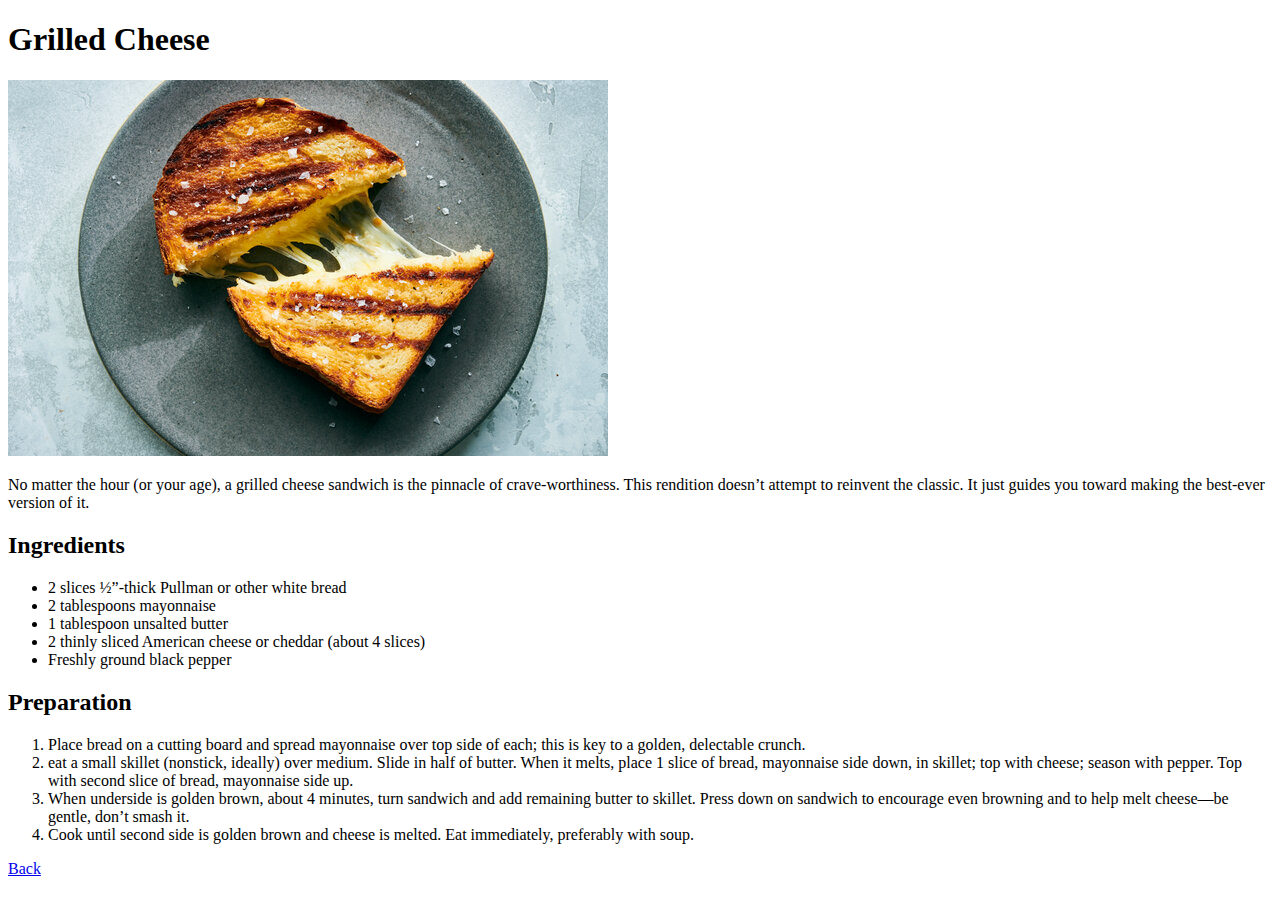
==== recipes/grilled-cheese.html @ 3057f55a "Created new pages" ====
<!DOCTYPE html>
<html lang="en">
<head>
    <meta charset="UTF-8">
    <meta http-equiv="X-UA-Compatible" content="IE=edge">
    <meta name="viewport" content="width=device-width, initial-scale=1.0">
    <title>Grilled Cheese</title>
</head>
<body>
    <h1>Grilled Cheese</h1>

    <p><img src="../images/as-grilled-cheese-sandwich-on-the-grill-articleLarge.jpeg" alt="Grilled Cheese"></p>
    
   <p>No matter the hour (or your age), a grilled cheese sandwich is the pinnacle of crave-worthiness. 
    This rendition doesn’t attempt to reinvent the classic. It just guides you toward making the best-ever
    version of it.</p>

    <h2>Ingredients</h2>

    <p><ul>
        <li>2 slices ½”-thick Pullman or other white bread</li>
        <li>2 tablespoons mayonnaise</li>
        <li>1 tablespoon unsalted butter</li>
        <li>2 thinly sliced American cheese or cheddar (about 4 slices)</li> 
        <li>Freshly ground black pepper</li>
    </ul></p>

    <h2>Preparation</h2>

    <p><ol>
        <li>Place bread on a cutting board and spread mayonnaise over top side of each; this is 
            key to a golden, delectable crunch.</li>
        <li>eat a small skillet (nonstick, ideally) over medium. Slide in half of butter. When it melts, place 1 slice of bread, 
            mayonnaise side down, in skillet; top with cheese; season with pepper. 
            Top with second slice of bread, mayonnaise side up.</li>
        <li>When underside is golden brown, about 4 minutes, turn sandwich and add 
            remaining butter to skillet. Press down on sandwich to encourage even browning and to help melt 
            cheese—be gentle, don’t smash it.</li>
        <li>Cook until second side is golden brown and cheese is melted. Eat immediately, preferably with soup.</li>
    </ol></p>

    <a href="../index.html"> Back </a>

</body>
</html>
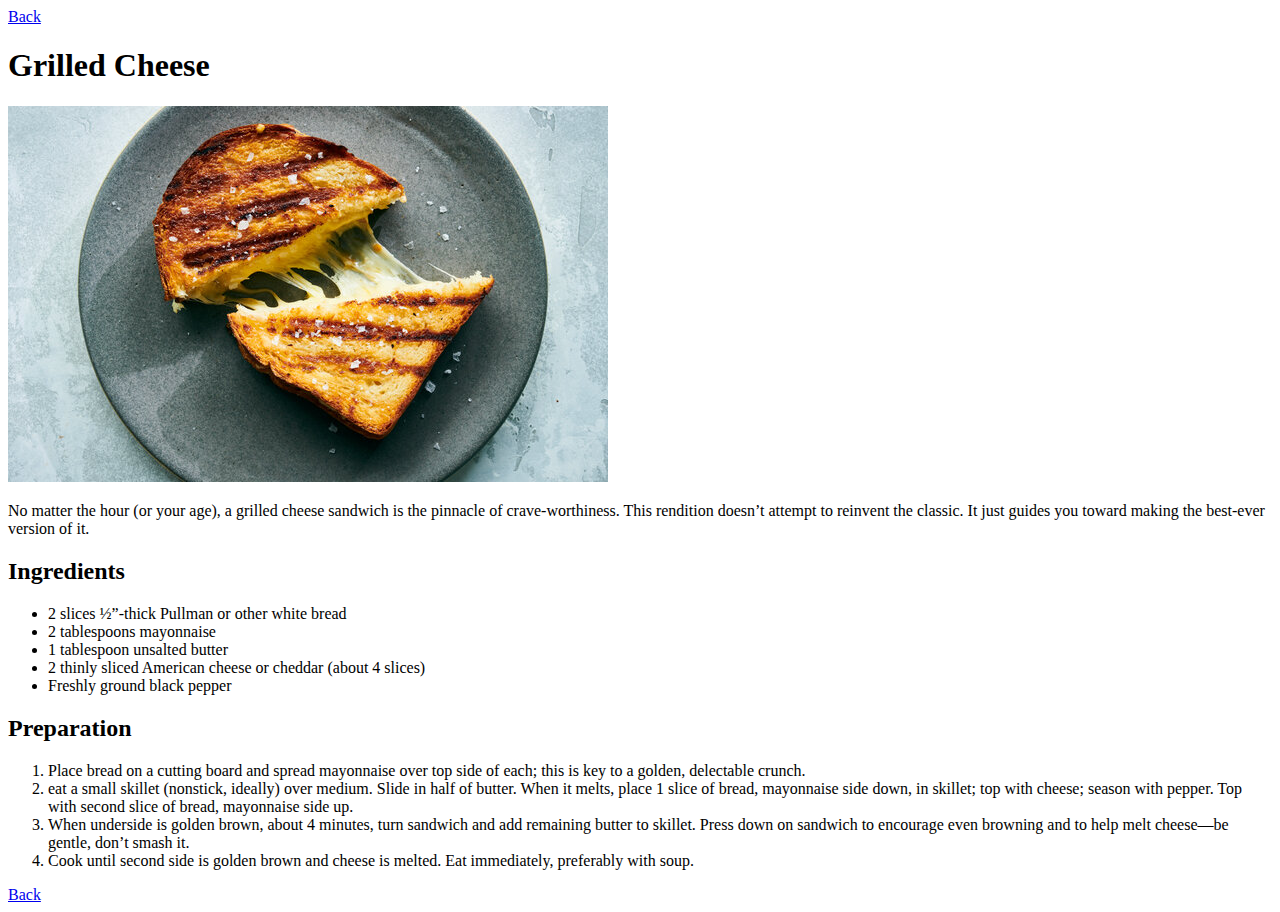
==== commit 5034e4d8: "Updated Back button location" ====
--- a/recipes/grilled-cheese.html
+++ b/recipes/grilled-cheese.html
@@ -7,6 +7,7 @@
     <title>Grilled Cheese</title>
 </head>
 <body>
+    <a href="../index.html"> Back </a>
     <h1>Grilled Cheese</h1>
 
     <p><img src="../images/as-grilled-cheese-sandwich-on-the-grill-articleLarge.jpeg" alt="Grilled Cheese"></p>
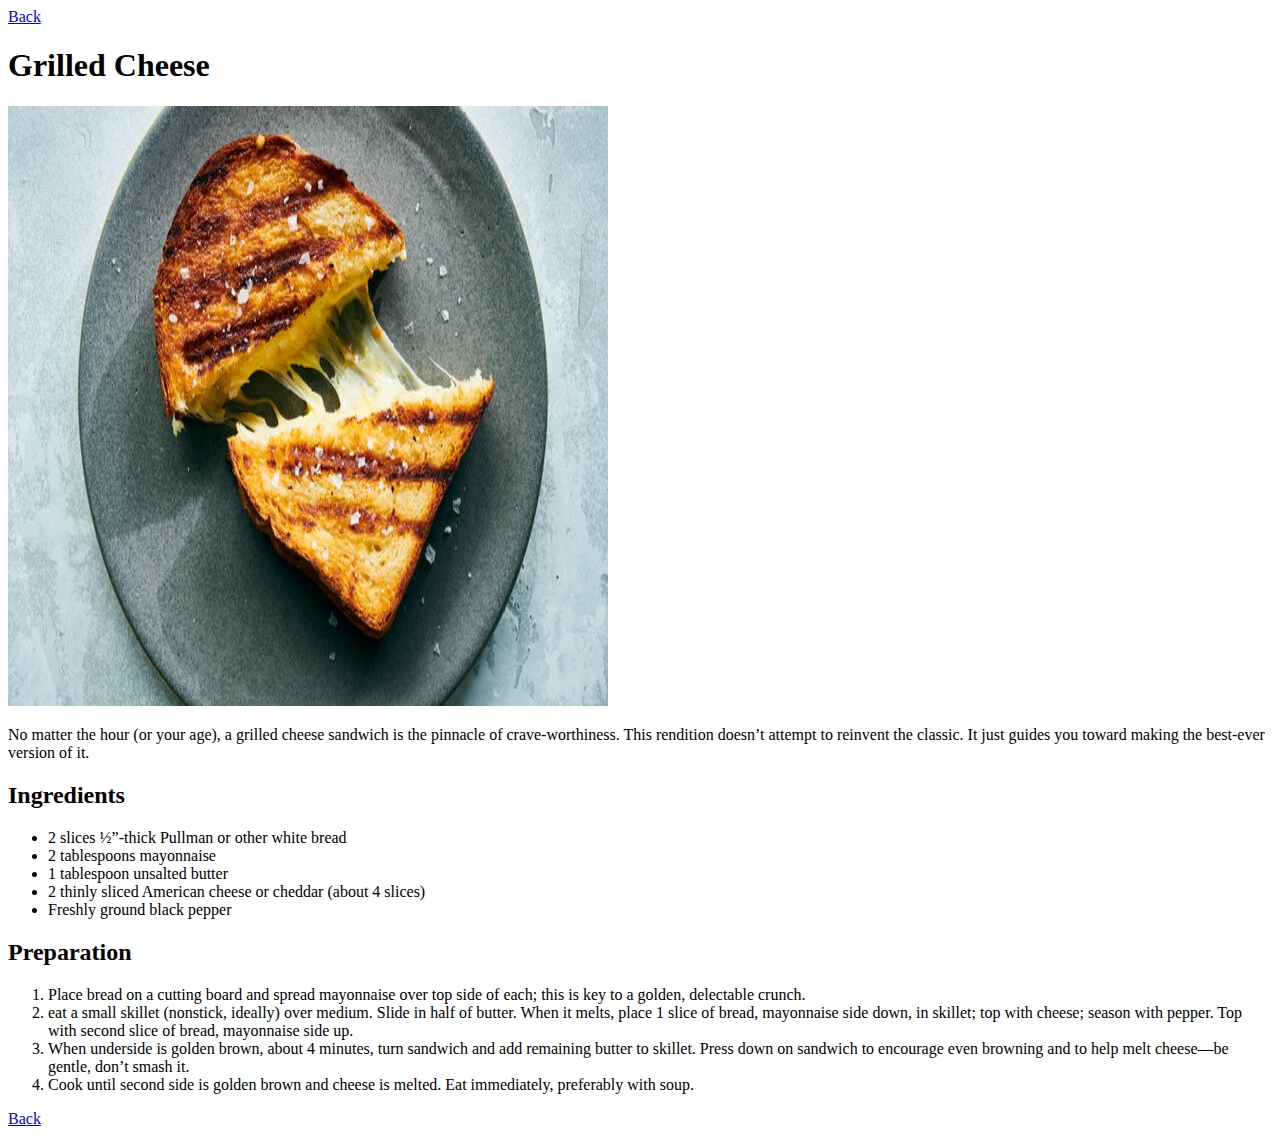
==== commit cc12b347: "Resized images" ====
--- a/recipes/grilled-cheese.html
+++ b/recipes/grilled-cheese.html
@@ -10,7 +10,7 @@
     <a href="../index.html"> Back </a>
     <h1>Grilled Cheese</h1>
 
-    <p><img src="../images/as-grilled-cheese-sandwich-on-the-grill-articleLarge.jpeg" alt="Grilled Cheese"></p>
+    <p><img src="../images/as-grilled-cheese-sandwich-on-the-grill-articleLarge.jpeg" alt="Grilled Cheese" style="width:600px;height:600px;"> </p>
     
    <p>No matter the hour (or your age), a grilled cheese sandwich is the pinnacle of crave-worthiness. 
     This rendition doesn’t attempt to reinvent the classic. It just guides you toward making the best-ever
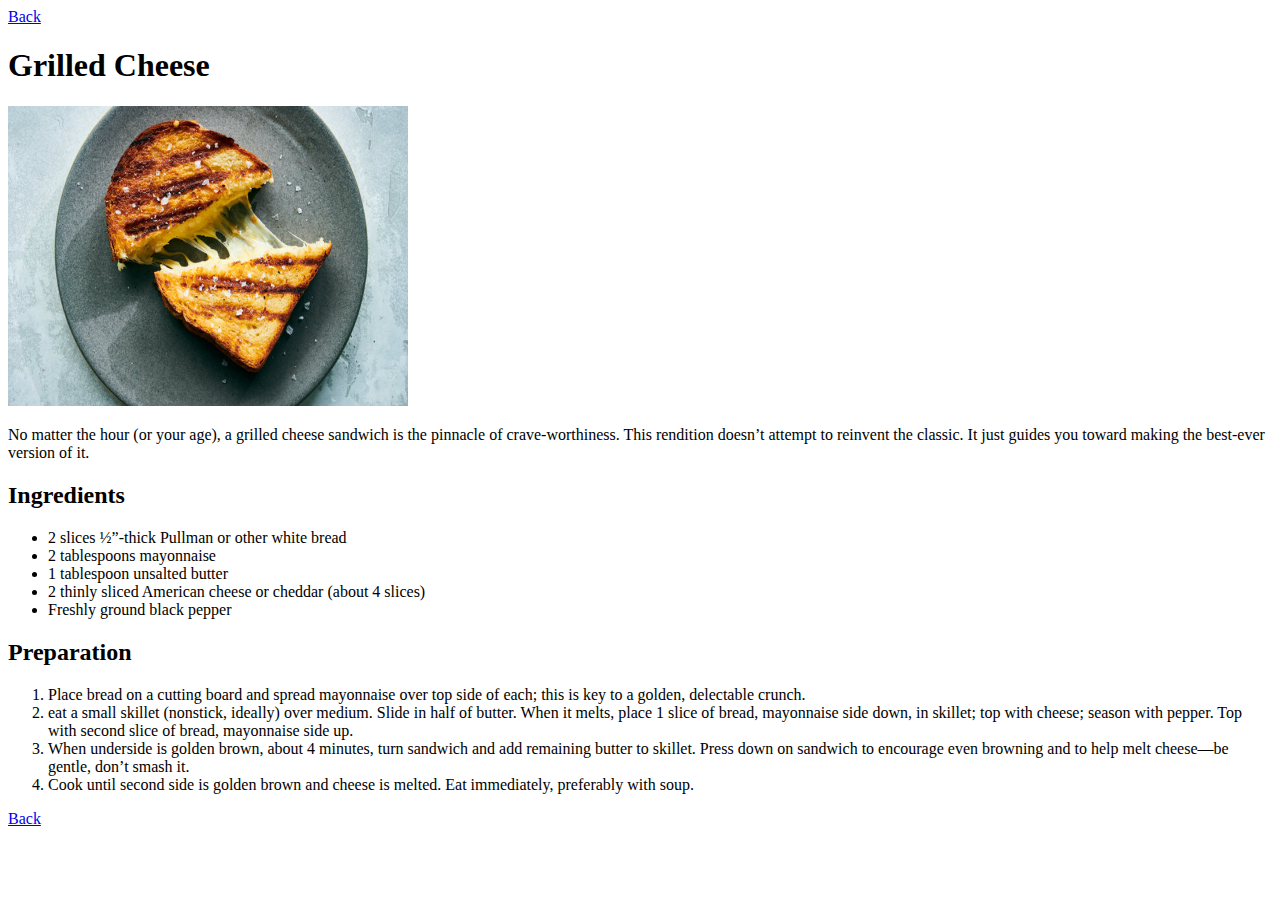
==== commit 5eedab17: "Resize two images" ====
--- a/recipes/grilled-cheese.html
+++ b/recipes/grilled-cheese.html
@@ -10,7 +10,7 @@
     <a href="../index.html"> Back </a>
     <h1>Grilled Cheese</h1>
 
-    <p><img src="../images/as-grilled-cheese-sandwich-on-the-grill-articleLarge.jpeg" alt="Grilled Cheese" style="width:600px;height:600px;"> </p>
+    <p><img src="../images/as-grilled-cheese-sandwich-on-the-grill-articleLarge.jpeg" alt="Grilled Cheese" style="width:400px;height:300px;"> </p>
     
    <p>No matter the hour (or your age), a grilled cheese sandwich is the pinnacle of crave-worthiness. 
     This rendition doesn’t attempt to reinvent the classic. It just guides you toward making the best-ever
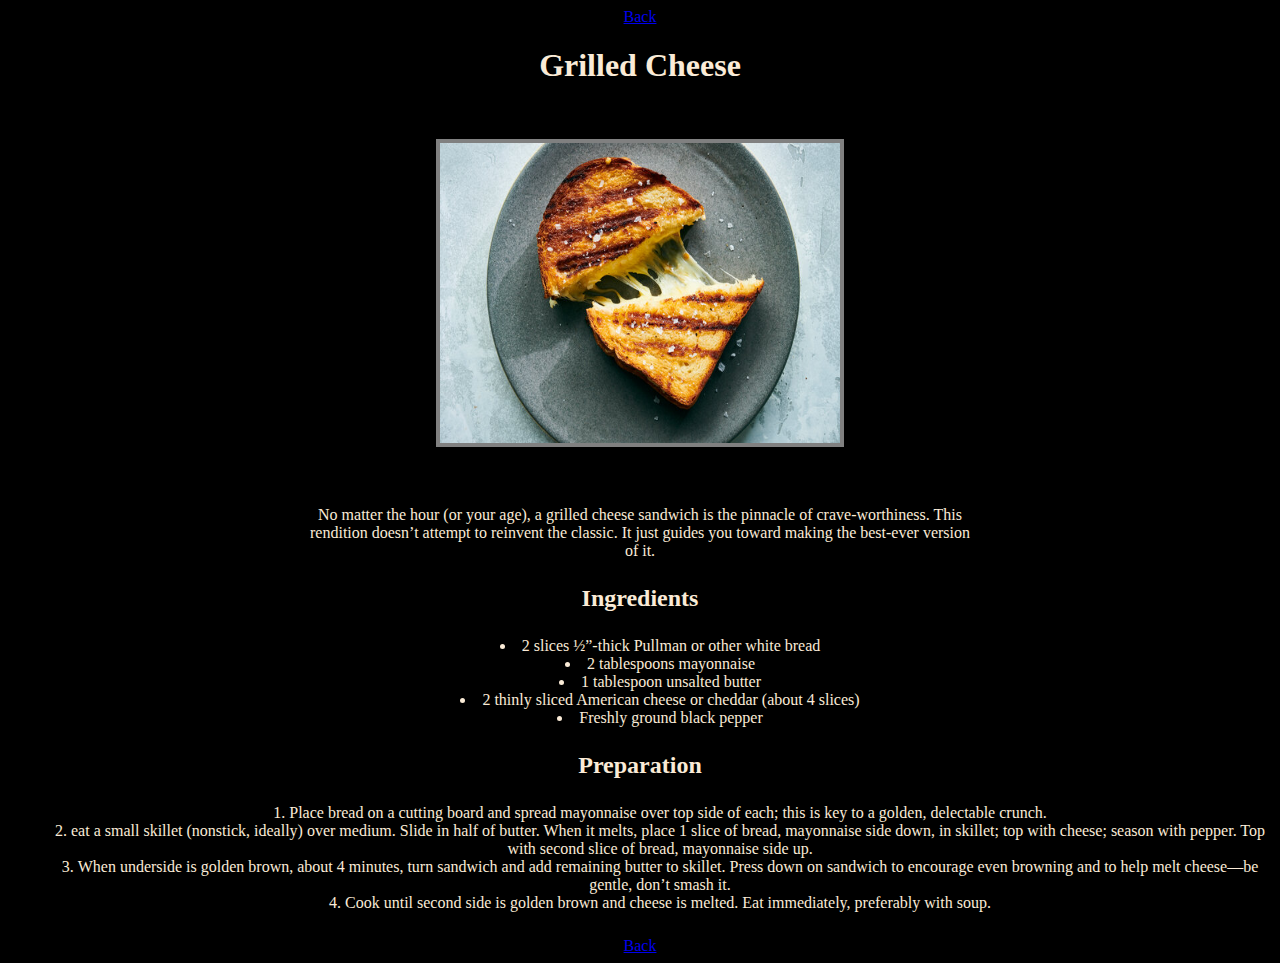
==== commit 188cfa36: "Color and text changes" ====
--- a/recipes/grilled-cheese.html
+++ b/recipes/grilled-cheese.html
@@ -5,6 +5,9 @@
     <meta http-equiv="X-UA-Compatible" content="IE=edge">
     <meta name="viewport" content="width=device-width, initial-scale=1.0">
     <title>Grilled Cheese</title>
+
+    <link rel="stylesheet" href="../styles.css">
+
 </head>
 <body>
     <a href="../index.html"> Back </a>
@@ -16,6 +19,8 @@
     This rendition doesn’t attempt to reinvent the classic. It just guides you toward making the best-ever
     version of it.</p>
 
+<div>
+
     <h2>Ingredients</h2>
 
     <p><ul>
@@ -26,6 +31,9 @@
         <li>Freshly ground black pepper</li>
     </ul></p>
 
+</div>
+
+<div>
     <h2>Preparation</h2>
 
     <p><ol>
@@ -39,6 +47,7 @@
             cheese—be gentle, don’t smash it.</li>
         <li>Cook until second side is golden brown and cheese is melted. Eat immediately, preferably with soup.</li>
     </ol></p>
+</div>
 
     <a href="../index.html"> Back </a>
 
--- a/styles.css
+++ b/styles.css
@@ -0,0 +1,55 @@
+body {
+    background-color: black;
+    background-image: url(../odin-recipes/images/denim.webp);
+    color: antiquewhite;
+    font-family: "Goudy Old Style", Garamond, "Big Caslon", "Times New Roman", serif;
+    text-align: center;
+    list-style-position:inside;
+}
+
+img {
+    border: solid gray 4px;
+    margin: 30px;
+
+}
+
+p {
+    margin: 25px;
+    margin-left: 300px;
+    margin-right: 300px;
+}
+
+
+.rice-ingredients {
+        text-align: left;
+        background-color: rgb(32, 37, 37);
+        width: 630px;
+        height: 130px;
+
+        margin: 25px;
+        margin-left: 400px;
+        margin-right: 400px;
+        border: 2px solid gray;
+        padding-left: 20px;
+        padding-bottom: 10px;
+        padding top: 15px
+
+        line-height: 1.5;
+        }
+
+.rice-instructions {
+    text-align: left;
+    background-color: rgb(32, 37, 37);
+    width: 600px;
+    height: 390px;
+    
+    margin: 30px;
+    margin-left: 400px;
+    margin-right: 400px;
+    border: 2px solid gray;
+    padding-left: 20px;
+    padding-right: 30px;
+    padding-bottom: 10px;
+
+    line-height: 1.5;
+}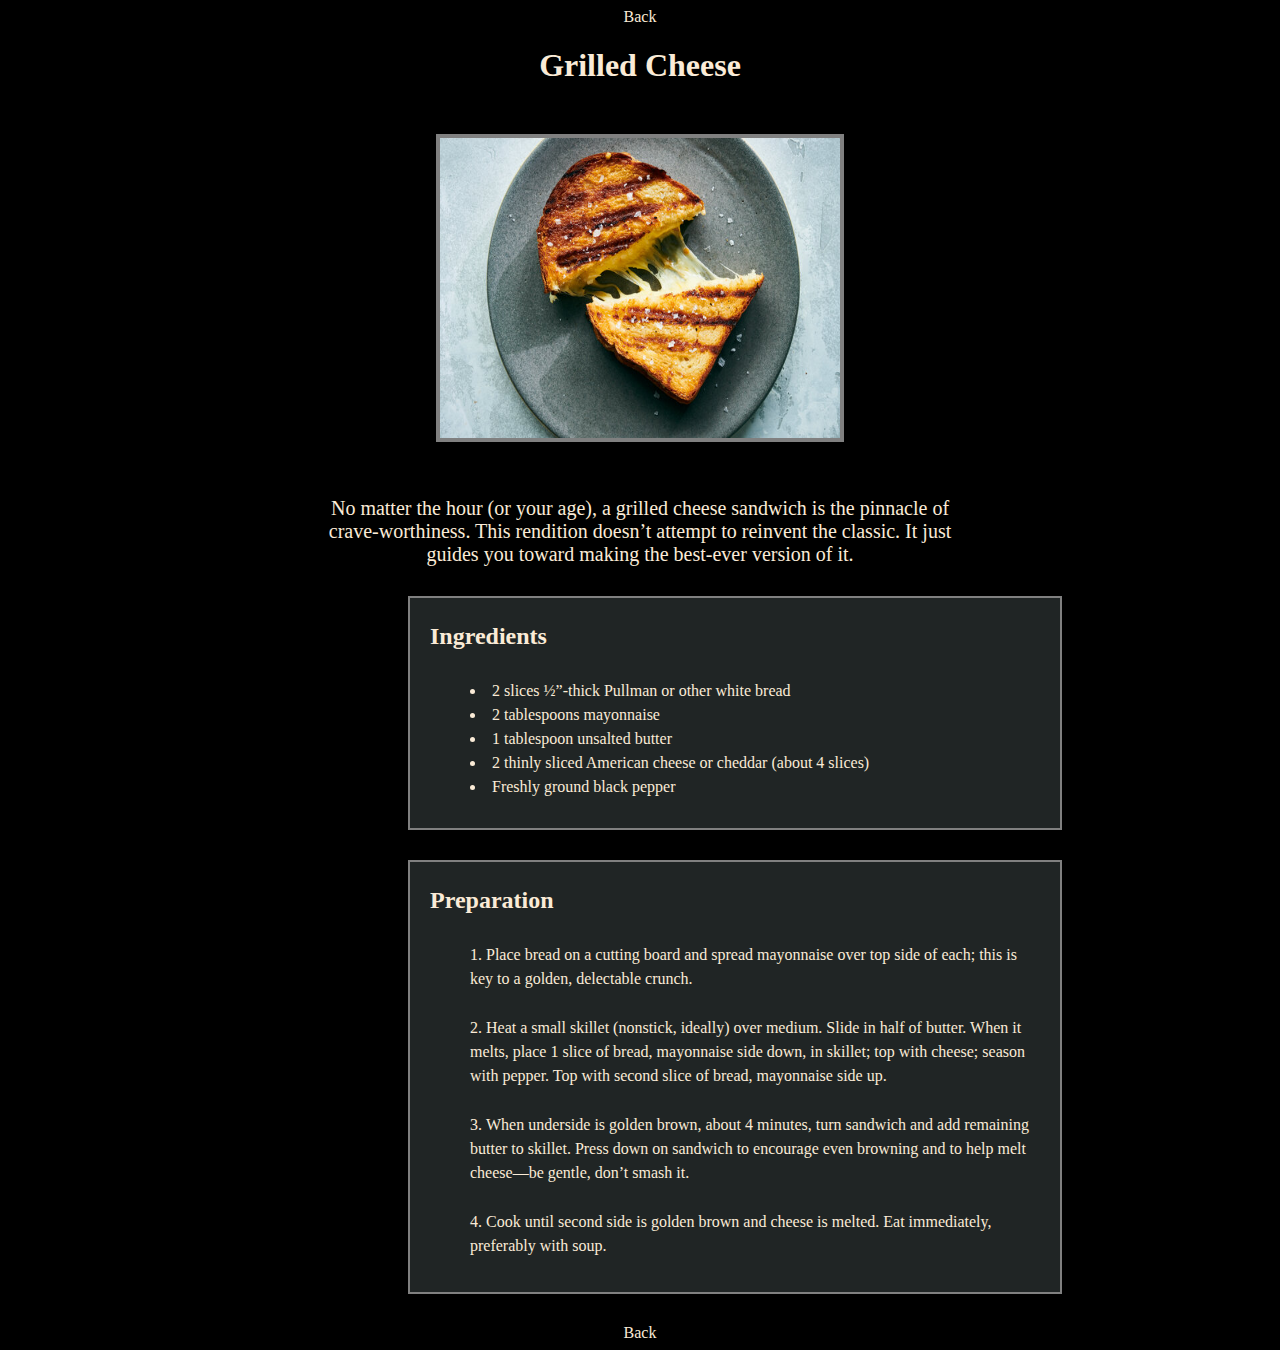
==== commit ad6365f5: "Cosmetic updates" ====
--- a/recipes/grilled-cheese.html
+++ b/recipes/grilled-cheese.html
@@ -19,7 +19,7 @@
     This rendition doesn’t attempt to reinvent the classic. It just guides you toward making the best-ever
     version of it.</p>
 
-<div>
+<div class="grilled-cheese-ingredients">
 
     <h2>Ingredients</h2>
 
@@ -33,19 +33,26 @@
 
 </div>
 
-<div>
+<div class="grilled-cheese-instructions">
     <h2>Preparation</h2>
 
     <p><ol>
+        <p>
         <li>Place bread on a cutting board and spread mayonnaise over top side of each; this is 
             key to a golden, delectable crunch.</li>
-        <li>eat a small skillet (nonstick, ideally) over medium. Slide in half of butter. When it melts, place 1 slice of bread, 
+        </p>
+        <p><li>Heat a small skillet (nonstick, ideally) over medium. Slide in half of butter. When it melts, place 1 slice of bread, 
             mayonnaise side down, in skillet; top with cheese; season with pepper. 
             Top with second slice of bread, mayonnaise side up.</li>
+        </p>
+        <p>
         <li>When underside is golden brown, about 4 minutes, turn sandwich and add 
             remaining butter to skillet. Press down on sandwich to encourage even browning and to help melt 
             cheese—be gentle, don’t smash it.</li>
-        <li>Cook until second side is golden brown and cheese is melted. Eat immediately, preferably with soup.</li>
+        </p>
+        <p>
+            <li>Cook until second side is golden brown and cheese is melted. Eat immediately, preferably with soup.</li>
+        </p>
     </ol></p>
 </div>
 
--- a/styles.css
+++ b/styles.css
@@ -9,14 +9,39 @@
 
 img {
     border: solid gray 4px;
-    margin: 30px;
+    margin: 25px;
 
 }
+
 
 p {
     margin: 25px;
     margin-left: 300px;
     margin-right: 300px;
+    font-size: 20px;
+}
+
+a:link {
+    color: antiquewhite;
+    text-decoration: none;
+}
+
+
+a:visited{
+    color: gray;
+}
+
+a:hover {
+    color: burlywood;
+}
+
+.swedish-chef {
+    background-image:url(images/swedish-chef-ft-blog0617.jpg);
+    height: 300px;
+    width: 600px;
+    border: 4px black solid;
+    background-size: cover;
+    margin-left: 400px;
 }
 
 
@@ -24,7 +49,9 @@
         text-align: left;
         background-color: rgb(32, 37, 37);
         width: 630px;
-        height: 130px;
+        height: 140px;
+
+        line-height: 1.4;
 
         margin: 25px;
         margin-left: 400px;
@@ -32,9 +59,9 @@
         border: 2px solid gray;
         padding-left: 20px;
         padding-bottom: 10px;
-        padding top: 15px
+        padding-top: 0px
+    
 
-        line-height: 1.5;
         }
 
 .rice-instructions {
@@ -52,4 +79,86 @@
     padding-bottom: 10px;
 
     line-height: 1.5;
+}
+
+.grilled-cheese-ingredients {
+    text-align: left;
+    background-color: rgb(32, 37, 37);
+    width: 600px;
+    height: 220px;
+    
+    margin: 30px;
+    margin-left: 400px;
+    margin-right: 400px;
+    border: 2px solid gray;
+    padding-left: 20px;
+    padding-right: 30px;
+    padding-bottom: 10px;
+
+    line-height: 1.5;
+}
+
+
+.grilled-cheese-instructions {
+
+    text-align: left;
+    background-color: rgb(32, 37, 37);
+    width: 600px;
+    height: 420px;
+    
+    margin: 30px;
+    margin-left: 400px;
+    margin-right: 400px;
+    border: 2px solid gray;
+    padding-left: 20px;
+    padding-right: 30px;
+    padding-bottom: 10px;
+
+    line-height: 1.5;
+}
+.lasagna, .grilled-cheese, .steamed-rice 
+{
+    background-color: black;
+    font-size: 30px;
+    border: solid gray 2px;
+    width: 300px;
+    height: 50px;
+    margin-left: 550px;
+    margin-top: 50px;
+    text-align: center;
+    padding-top: 10px;
+}
+
+.lasagna-ingredients {
+    text-align: left;
+    background-color: rgb(32, 37, 37);
+    width: 600px;
+    height: 550px;
+    
+    margin: 30px;
+    margin-left: 400px;
+    margin-right: 400px;
+    border: 2px solid gray;
+    padding-left: 20px;
+    padding-right: 30px;
+    padding-bottom: 10px;
+
+    line-height: 1.5;
+}
+
+.lasagna-instructions {
+    text-align: left;
+    background-color: rgb(32, 37, 37);
+    width: 600px;
+    height: 680px;
+    
+    margin: 30px;
+    margin-left: 400px;
+    margin-right: 400px;
+    border: 2px solid gray;
+    padding-left: 20px;
+    padding-right: 30px;
+    padding-bottom: 10px;
+
+    line-height: 1.5;
 }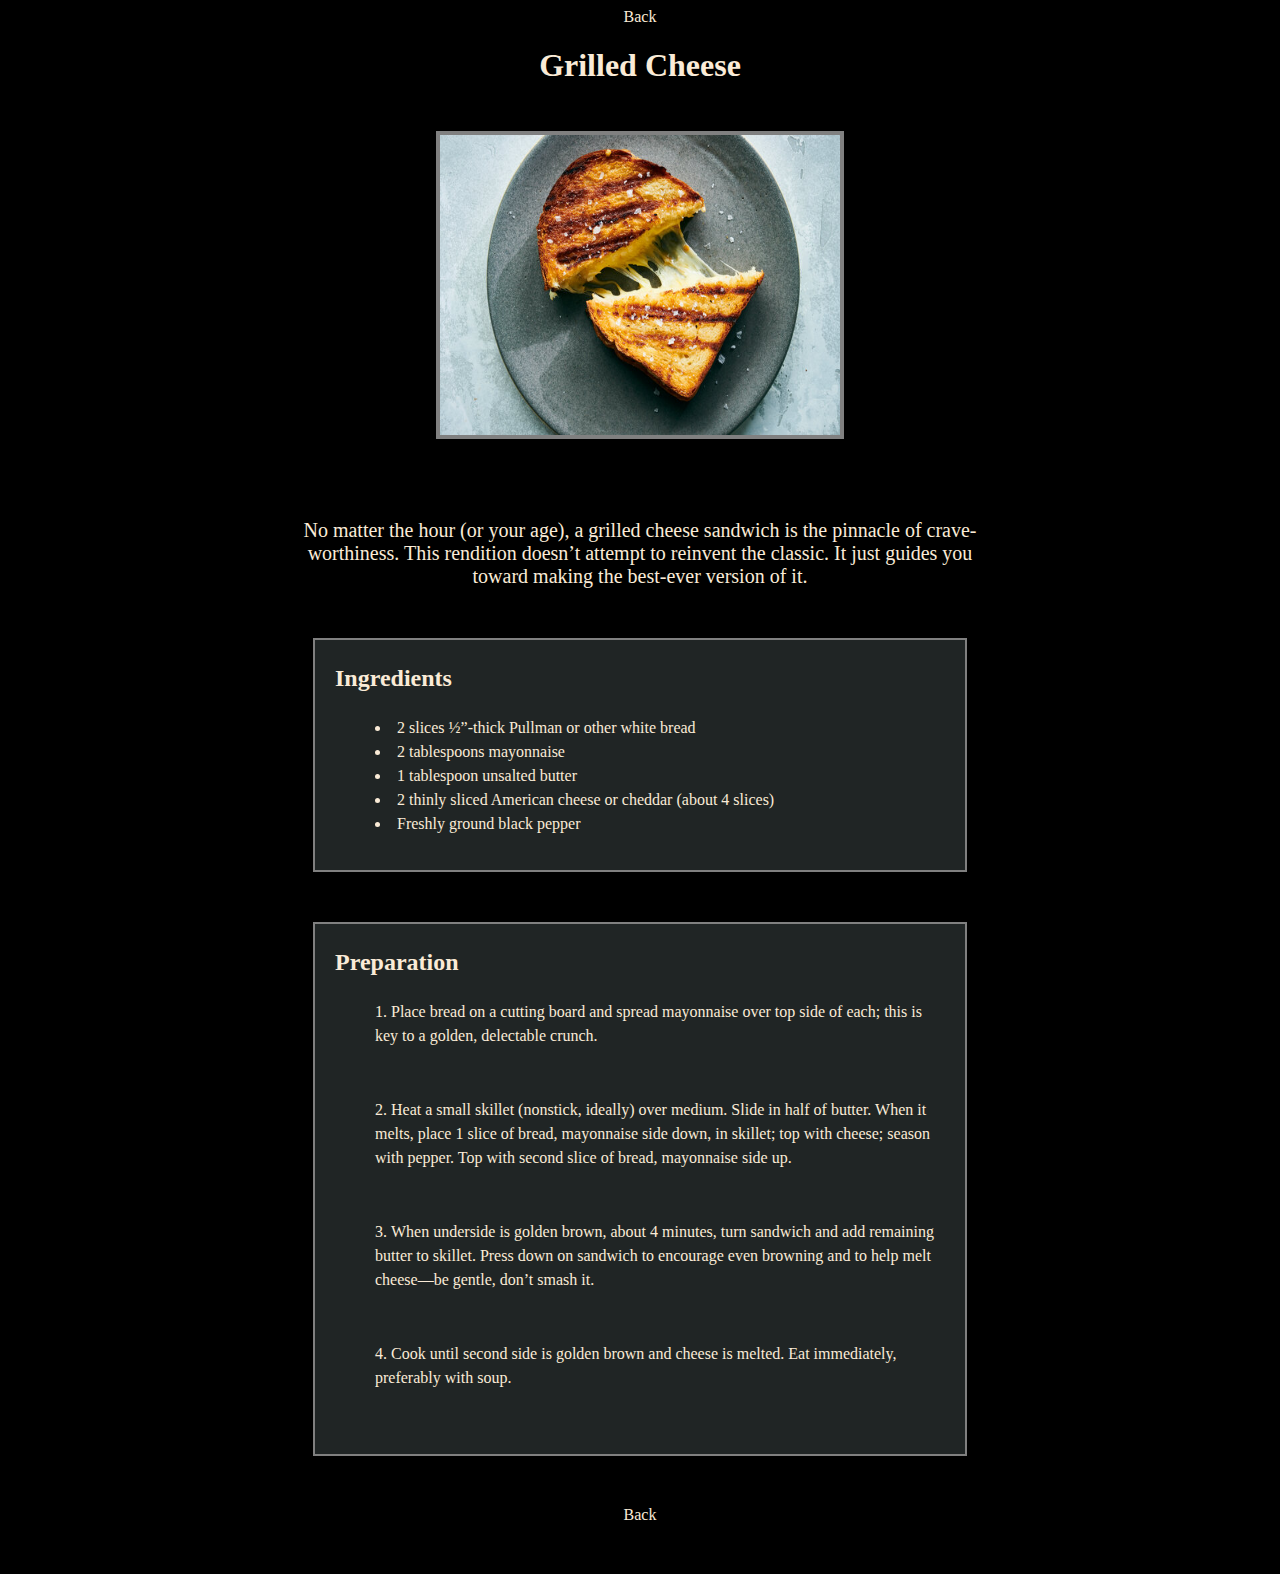
==== commit 545f1c7d: "Minor Updates" ====
--- a/recipes/grilled-cheese.html
+++ b/recipes/grilled-cheese.html
@@ -23,24 +23,24 @@
 
     <h2>Ingredients</h2>
 
-    <p><ul>
+    <ul>
         <li>2 slices ½”-thick Pullman or other white bread</li>
         <li>2 tablespoons mayonnaise</li>
         <li>1 tablespoon unsalted butter</li>
         <li>2 thinly sliced American cheese or cheddar (about 4 slices)</li> 
         <li>Freshly ground black pepper</li>
-    </ul></p>
+    </ul>
 
 </div>
 
 <div class="grilled-cheese-instructions">
     <h2>Preparation</h2>
 
-    <p><ol>
-        <p>
+    <ol>
+        
         <li>Place bread on a cutting board and spread mayonnaise over top side of each; this is 
             key to a golden, delectable crunch.</li>
-        </p>
+       <p> </p>
         <p><li>Heat a small skillet (nonstick, ideally) over medium. Slide in half of butter. When it melts, place 1 slice of bread, 
             mayonnaise side down, in skillet; top with cheese; season with pepper. 
             Top with second slice of bread, mayonnaise side up.</li>
@@ -53,10 +53,14 @@
         <p>
             <li>Cook until second side is golden brown and cheese is melted. Eat immediately, preferably with soup.</li>
         </p>
-    </ol></p>
+    </ol>
 </div>
 
     <a href="../index.html"> Back </a>
 
+    <p>
+
+    </p>
+
 </body>
 </html>--- a/styles.css
+++ b/styles.css
@@ -14,11 +14,14 @@
 }
 
 
+
+
 p {
-    margin: 25px;
-    margin-left: 300px;
-    margin-right: 300px;
+
+    margin: auto;
+    width: 700px;
     font-size: 20px;
+    margin-bottom: 50px;
 }
 
 a:link {
@@ -41,7 +44,7 @@
     width: 600px;
     border: 4px black solid;
     background-size: cover;
-    margin-left: 400px;
+    margin: auto;
 }
 
 
@@ -53,9 +56,8 @@
 
         line-height: 1.4;
 
-        margin: 25px;
-        margin-left: 400px;
-        margin-right: 400px;
+     margin: auto;
+     margin-bottom: 50px;
         border: 2px solid gray;
         padding-left: 20px;
         padding-bottom: 10px;
@@ -68,17 +70,17 @@
     text-align: left;
     background-color: rgb(32, 37, 37);
     width: 600px;
-    height: 390px;
+    height: 450px;
     
-    margin: 30px;
-    margin-left: 400px;
-    margin-right: 400px;
+    margin: auto;
+    margin-bottom: 50px;
     border: 2px solid gray;
     padding-left: 20px;
     padding-right: 30px;
     padding-bottom: 10px;
+    padding-top: 0px;
 
-    line-height: 1.5;
+    line-height: 1.4;
 }
 
 .grilled-cheese-ingredients {
@@ -87,9 +89,8 @@
     width: 600px;
     height: 220px;
     
-    margin: 30px;
-    margin-left: 400px;
-    margin-right: 400px;
+    margin: auto;
+    margin-bottom: 50px;
     border: 2px solid gray;
     padding-left: 20px;
     padding-right: 30px;
@@ -104,11 +105,10 @@
     text-align: left;
     background-color: rgb(32, 37, 37);
     width: 600px;
-    height: 420px;
+    height: 520px;
     
-    margin: 30px;
-    margin-left: 400px;
-    margin-right: 400px;
+    margin: auto;
+    margin-bottom: 50px;
     border: 2px solid gray;
     padding-left: 20px;
     padding-right: 30px;
@@ -123,7 +123,7 @@
     border: solid gray 2px;
     width: 300px;
     height: 50px;
-    margin-left: 550px;
+    margin:auto;
     margin-top: 50px;
     text-align: center;
     padding-top: 10px;
@@ -133,11 +133,10 @@
     text-align: left;
     background-color: rgb(32, 37, 37);
     width: 600px;
-    height: 550px;
+    height: 610px;
     
-    margin: 30px;
-    margin-left: 400px;
-    margin-right: 400px;
+    margin: auto;
+    margin-bottom: 50px;
     border: 2px solid gray;
     padding-left: 20px;
     padding-right: 30px;
@@ -150,15 +149,18 @@
     text-align: left;
     background-color: rgb(32, 37, 37);
     width: 600px;
-    height: 680px;
+    height: 850px;
     
-    margin: 30px;
-    margin-left: 400px;
-    margin-right: 400px;
+    margin: auto;
+    margin-bottom: 50px;
     border: 2px solid gray;
     padding-left: 20px;
     padding-right: 30px;
     padding-bottom: 10px;
 
     line-height: 1.5;
+}
+
+.back-button {
+    
 }